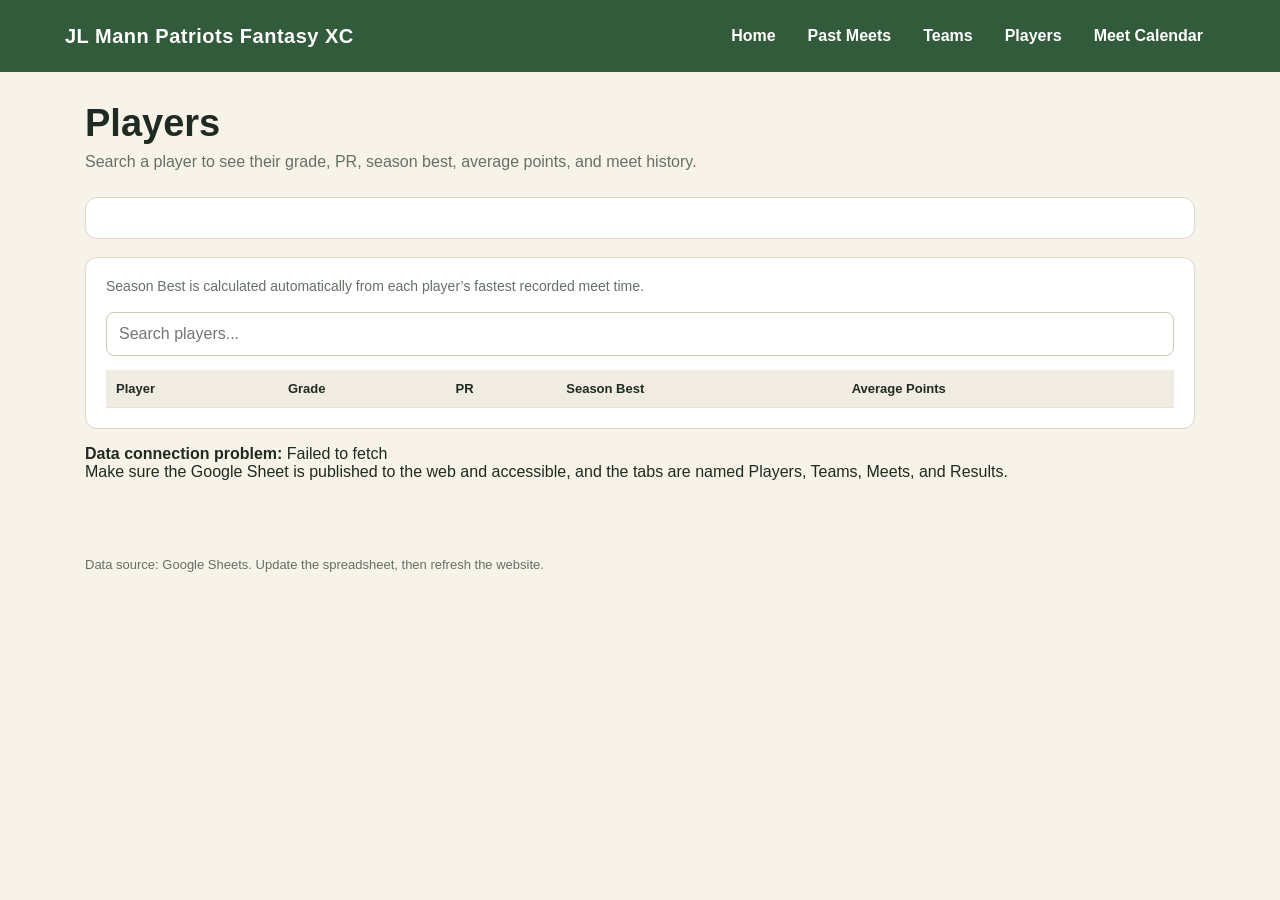
==== players.html @ a3105d9d "Add files via upload" ====
<!doctype html>
<html lang="en">
<head><meta charset="utf-8"><meta name="viewport" content="width=device-width,initial-scale=1">
<title>JL Mann Patriots Fantasy XC</title><link rel="stylesheet" href="styles.css"><script src="site.js" defer></script></head>
<body><header><div class="nav"><div class="brand">JL Mann Patriots Fantasy XC</div>
<nav class="navlinks"><a href="index.html">Home</a><a href="past-meets.html">Past Meets</a><a href="teams.html">Teams</a><a href="players.html">Players</a><a href="meet-calendar.html">Meet Calendar</a></nav>
</div></header><main>
<section class="hero"><h1>Players</h1><p>Search a player to see their grade, PR, season best, average points, and meet history.</p></section>
<section id="profile" class="panel"></section>
<section class="panel"><p class="muted-note">Season Best is calculated automatically from each player’s fastest recorded meet time.</p><input id="player-search" class="search" placeholder="Search players...">
<div class="table-wrap"><table><thead><tr><th>Player</th><th>Grade</th><th>PR</th><th>Season Best</th><th>Average Points</th></tr></thead>
<tbody id="player-rows"></tbody></table></div></section><p data-error></p>
</main><footer>Data source: Google Sheets. Update the spreadsheet, then refresh the website.</footer></body></html>
---- styles.css ----
:root{--green:#315b3a;--cream:#f7f3e8;--gold:#b99a5b;--ink:#1f2a22;--muted:#667067;--white:#fff}
*{box-sizing:border-box}body{margin:0;background:var(--cream);color:var(--ink);font-family:Arial,Helvetica,sans-serif}
header{background:var(--green);color:white;padding:18px 24px;position:sticky;top:0;z-index:10}
.nav{max-width:1150px;margin:auto;display:flex;align-items:center;justify-content:space-between;gap:20px}
.brand{font-weight:800;letter-spacing:.5px;font-size:20px}.navlinks{display:flex;gap:8px;flex-wrap:wrap}
.navlinks a{color:white;text-decoration:none;padding:9px 12px;border-radius:7px;font-weight:700}.navlinks a:hover{background:rgba(255,255,255,.12)}
main{max-width:1150px;margin:0 auto;padding:30px 20px}.hero{margin-bottom:26px}.hero h1{margin:0 0 8px;font-size:38px}.hero p{margin:0;color:var(--muted)}
.grid{display:grid;grid-template-columns:repeat(4,1fr);gap:14px}.card{background:white;border:1px solid #ddd8ca;border-radius:12px;padding:18px}.label{font-size:12px;text-transform:uppercase;color:var(--muted);font-weight:800}.value{font-size:25px;font-weight:800;margin-top:7px}
.panel{background:white;border:1px solid #ddd8ca;border-radius:12px;padding:20px;margin-top:18px}.panel h2{margin-top:0}
table{width:100%;border-collapse:collapse}th,td{text-align:left;padding:11px 10px;border-bottom:1px solid #e7e2d7}th{background:#f0ece1;font-size:13px}
a.player-link{color:var(--green);font-weight:800;text-decoration:none}.player-link:hover{text-decoration:underline}
.search{width:100%;padding:12px;border:1px solid #cfc8b8;border-radius:8px;font-size:16px;margin:10px 0 14px}
.badge{display:inline-block;padding:5px 8px;border-radius:999px;background:#eee8d9;font-size:12px;font-weight:800}
footer{max-width:1150px;margin:30px auto;padding:0 20px 30px;color:var(--muted);font-size:13px}
.mobile-note{display:none}
@media(max-width:800px){.grid{grid-template-columns:repeat(2,1fr)}.nav{align-items:flex-start;flex-direction:column}.navlinks{width:100%}.navlinks a{padding-left:0}.hero h1{font-size:30px}}
@media(max-width:520px){main{padding:22px 14px}.grid{grid-template-columns:1fr}.hero h1{font-size:27px}table{font-size:14px}th,td{padding:9px 6px}.mobile-note{display:block}}

.table-wrap{overflow-x:auto}
.profile-heading{display:flex;align-items:center;justify-content:space-between;gap:15px}
.profile-heading h2{margin:0 0 4px}.profile-heading p{margin:0;color:var(--muted)}
.back-link{color:var(--green);font-weight:800;text-decoration:none;white-space:nowrap}
.profile-meets{margin-top:18px}.profile-meets h3{margin-top:0}
@media(max-width:700px){.profile-heading{align-items:flex-start;flex-direction:column}}

.team-scores{display:grid;gap:12px}.team-score{border:1px solid #ddd8ca;border-radius:12px;padding:14px;background:#faf8f2}.team-score-head{display:flex;justify-content:space-between;gap:12px}.formula{font-size:1.1rem;font-weight:800;margin:7px 0}.team-runners{color:var(--muted);line-height:1.5}.muted-note{color:var(--muted);font-size:14px;margin:0 0 8px}@media(max-width:700px){.team-score-head{flex-direction:column}}

.team-history{margin-top:8px;color:var(--muted);font-size:13px;line-height:1.5}
.panel h3{margin-bottom:10px}
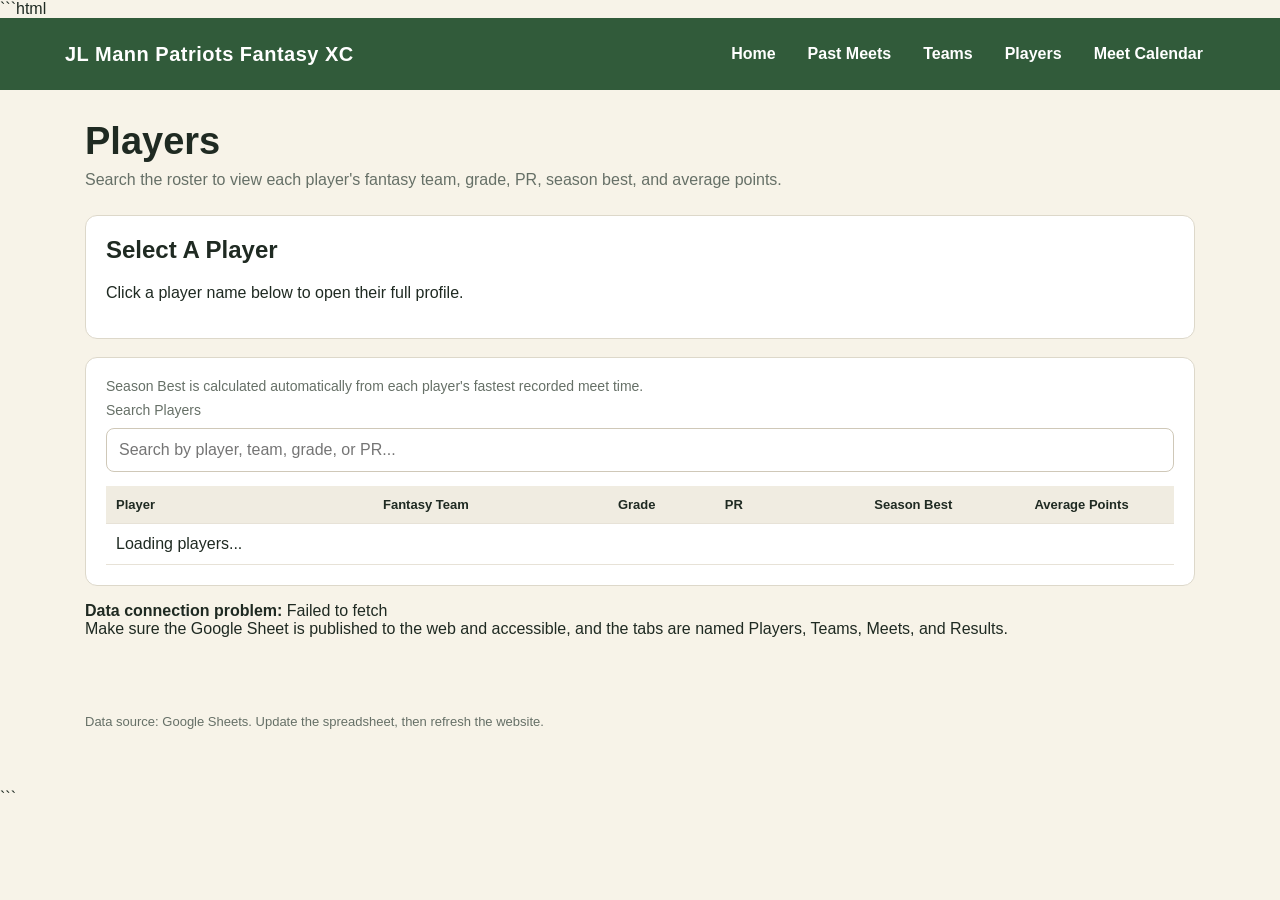
==== commit 636de7f1: "Update players.html" ====
--- a/players.html
+++ b/players.html
@@ -1,13 +1,210 @@
+```html
 <!doctype html>
 <html lang="en">
-<head><meta charset="utf-8"><meta name="viewport" content="width=device-width,initial-scale=1">
-<title>JL Mann Patriots Fantasy XC</title><link rel="stylesheet" href="styles.css"><script src="site.js" defer></script></head>
-<body><header><div class="nav"><div class="brand">JL Mann Patriots Fantasy XC</div>
-<nav class="navlinks"><a href="index.html">Home</a><a href="past-meets.html">Past Meets</a><a href="teams.html">Teams</a><a href="players.html">Players</a><a href="meet-calendar.html">Meet Calendar</a></nav>
-</div></header><main>
-<section class="hero"><h1>Players</h1><p>Search a player to see their grade, PR, season best, average points, and meet history.</p></section>
-<section id="profile" class="panel"></section>
-<section class="panel"><p class="muted-note">Season Best is calculated automatically from each player’s fastest recorded meet time.</p><input id="player-search" class="search" placeholder="Search players...">
-<div class="table-wrap"><table><thead><tr><th>Player</th><th>Grade</th><th>PR</th><th>Season Best</th><th>Average Points</th></tr></thead>
-<tbody id="player-rows"></tbody></table></div></section><p data-error></p>
-</main><footer>Data source: Google Sheets. Update the spreadsheet, then refresh the website.</footer></body></html>+
+<head>
+  <meta charset="utf-8">
+  <meta name="viewport" content="width=device-width, initial-scale=1">
+
+  <title>JL Mann Patriots Fantasy XC - Players</title>
+
+  <link rel="stylesheet" href="styles.css">
+  <script src="site.js" defer></script>
+
+  <style>
+    /* Players table */
+    .players-table {
+      min-width: 780px;
+      table-layout: fixed;
+    }
+
+    .players-table th,
+    .players-table td {
+      vertical-align: middle;
+    }
+
+    .players-table th:nth-child(1),
+    .players-table td:nth-child(1) {
+      width: 25%;
+    }
+
+    .players-table th:nth-child(2),
+    .players-table td:nth-child(2) {
+      width: 22%;
+    }
+
+    .players-table th:nth-child(3),
+    .players-table td:nth-child(3) {
+      width: 10%;
+    }
+
+    .players-table th:nth-child(4),
+    .players-table td:nth-child(4) {
+      width: 14%;
+    }
+
+    .players-table th:nth-child(5),
+    .players-table td:nth-child(5) {
+      width: 15%;
+    }
+
+    .players-table th:nth-child(6),
+    .players-table td:nth-child(6) {
+      width: 14%;
+    }
+
+    .players-table td:nth-child(2) {
+      font-weight: 700;
+    }
+
+    .players-table td:nth-child(3),
+    .players-table td:nth-child(4),
+    .players-table td:nth-child(5),
+    .players-table td:nth-child(6) {
+      white-space: nowrap;
+    }
+
+    /* Keep the player profile table readable */
+    .profile-table {
+      min-width: 650px;
+    }
+
+    .profile-table th,
+    .profile-table td {
+      vertical-align: middle;
+    }
+
+    /* Better mobile behavior */
+    @media (max-width: 800px) {
+      .players-table {
+        min-width: 760px;
+      }
+    }
+  </style>
+</head>
+
+<body>
+
+  <header>
+    <div class="nav">
+
+      <div class="brand">
+        JL Mann Patriots Fantasy XC
+      </div>
+
+      <nav class="navlinks">
+        <a href="index.html">Home</a>
+        <a href="past-meets.html">Past Meets</a>
+        <a href="teams.html">Teams</a>
+        <a href="players.html">Players</a>
+        <a href="meet-calendar.html">Meet Calendar</a>
+      </nav>
+
+    </div>
+  </header>
+
+
+  <main>
+
+    <!-- Page Header -->
+    <section class="hero">
+      <h1>Players</h1>
+
+      <p>
+        Search the roster to view each player's fantasy team,
+        grade, PR, season best, and average points.
+      </p>
+    </section>
+
+
+    <!-- Player Profile -->
+    <section
+      id="profile"
+      class="panel"
+    >
+      <h2>Select A Player</h2>
+
+      <p>
+        Click a player name below to open their full profile.
+      </p>
+    </section>
+
+
+    <!-- Player List -->
+    <section class="panel">
+
+      <p class="muted-note">
+        Season Best is calculated automatically from each player's
+        fastest recorded meet time.
+      </p>
+
+
+      <label
+        for="player-search"
+        class="muted-note"
+      >
+        Search Players
+      </label>
+
+      <input
+        id="player-search"
+        class="search"
+        type="search"
+        placeholder="Search by player, team, grade, or PR..."
+        autocomplete="off"
+      >
+
+
+      <div class="table-wrap">
+
+        <table class="players-table">
+
+          <colgroup>
+            <col style="width:25%">
+            <col style="width:22%">
+            <col style="width:10%">
+            <col style="width:14%">
+            <col style="width:15%">
+            <col style="width:14%">
+          </colgroup>
+
+          <thead>
+            <tr>
+              <th>Player</th>
+              <th>Fantasy Team</th>
+              <th>Grade</th>
+              <th>PR</th>
+              <th>Season Best</th>
+              <th>Average Points</th>
+            </tr>
+          </thead>
+
+          <tbody id="player-rows">
+            <tr>
+              <td colspan="6">
+                Loading players...
+              </td>
+            </tr>
+          </tbody>
+
+        </table>
+
+      </div>
+
+    </section>
+
+
+    <!-- Data Error -->
+    <p data-error></p>
+
+  </main>
+
+
+  <footer>
+    Data source: Google Sheets. Update the spreadsheet, then refresh the website.
+  </footer>
+
+</body>
+
+</html>
+```
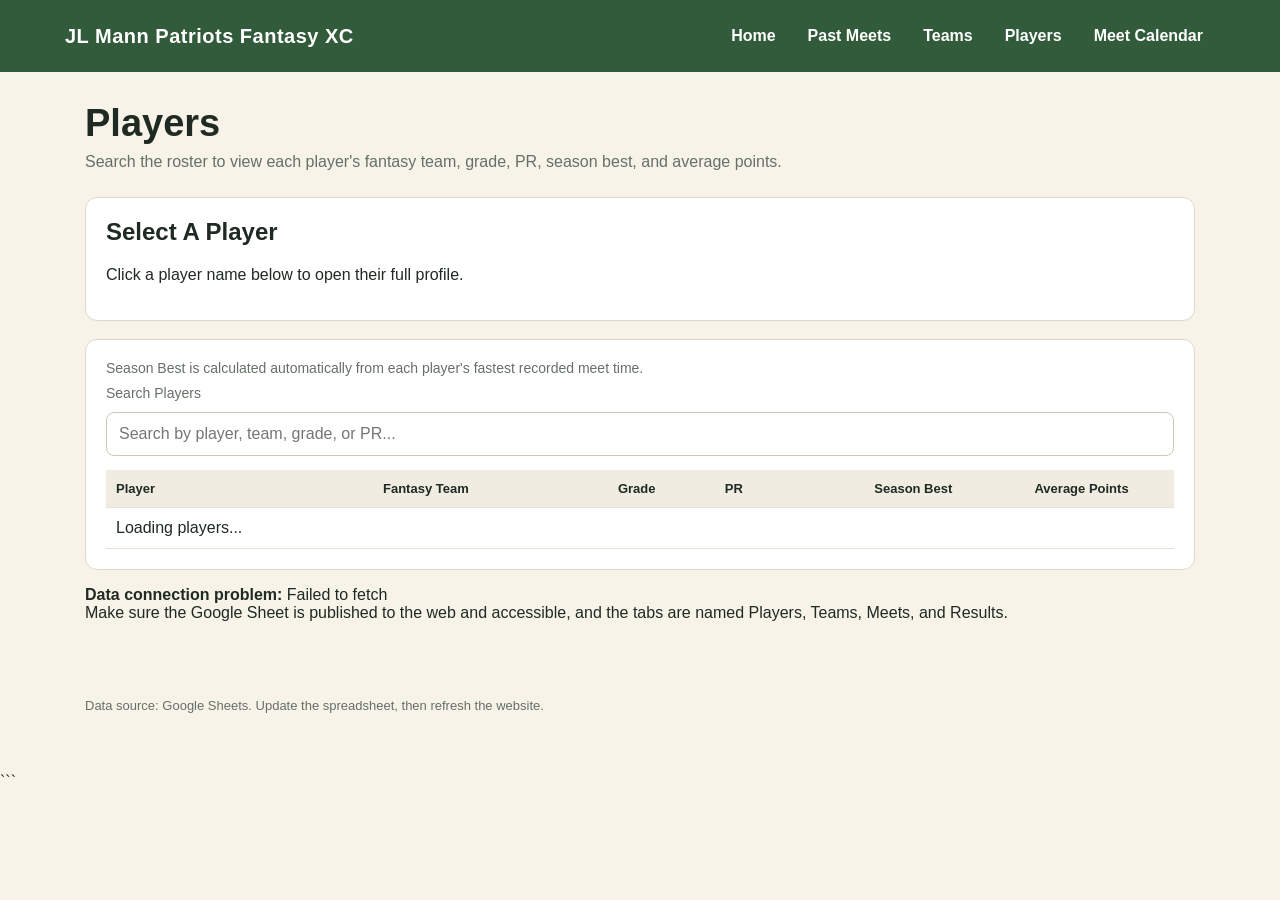
==== commit d6708c28: "Update players.html" ====
--- a/players.html
+++ b/players.html
@@ -1,4 +1,3 @@
-```html
 <!doctype html>
 <html lang="en">
 
